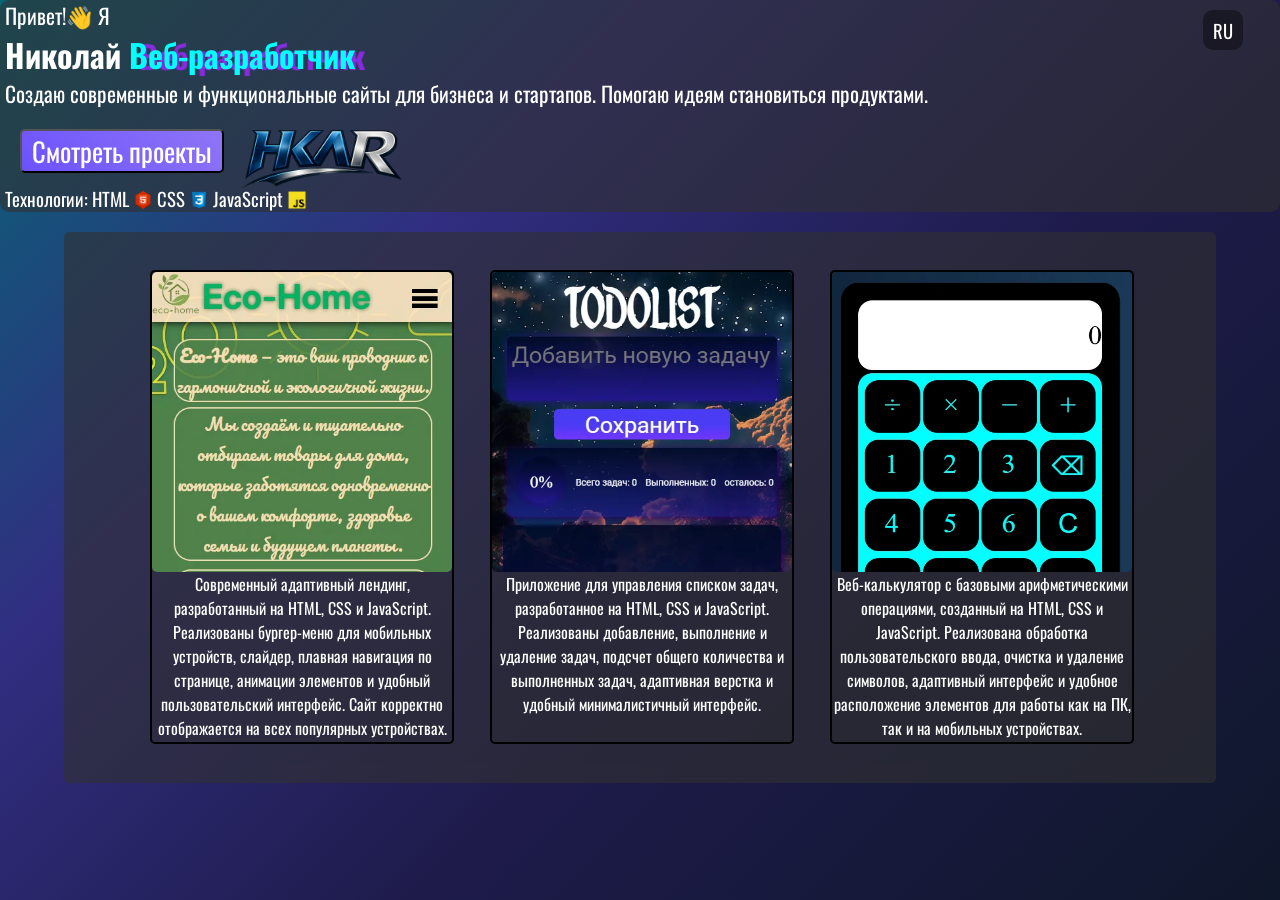
==== index.html @ ceb60991 "first commit" ====
<!DOCTYPE html>
<html lang="ru">
<head>
    <meta charset="UTF-8">
    <meta name="viewport" content="width=device-width, initial-scale=1.0">
    <link rel="stylesheet" href="style.css">
    <link rel="shortcut icon" href="assets/image/MyLogo.png" type="image/x-icon">
    <title>HI! I Web Developer</title>
</head>
<body>
    <div id="MainBackground"></div>
<header>
    <div id="headerbackground"></div>
    <div id="TranslateBtn">RU</div>
    <div id="imgLogo"></div>
    <p id="HiText" style="margin-left: 5px;" class="whiteText">Привет!👋 Я</p>
    <h1 style="margin-left: 5px;" class="whiteText"><span id="MyNameText">Николай</span> <span id="TextWebDeveloper">Веб-разработчик</span></h1>
    <p id="WhatIdotext" style="margin-left: 5px;" class="whiteText">Создаю современные и функциональные сайты для бизнеса и стартапов. Помогаю идеям становиться продуктами.</p>
    <a href="#MyProjects"><button id="btnSeeProjects" class="whiteText">Смотреть проекты</button></a>

    <div id="technologiesBox"><p style="margin-left: 5px;" id="technologyText" class="whiteText">Технологии: HTML <span><img style="height: 20px;position: relative; top: 3px;" src="assets/image/Html_logo.webp" alt=""></span> CSS <span><img style="height: 20px;position: relative; top: 3px;" src="assets/image/Css_logo.webp" alt=""></span> JavaScript <span><img style="height: 20px;position: relative; top: 3px;" src="assets/image/JS_logo.webp" alt=""></span></p></div>
</header>
<section id="MyProjects">
<a href="assets/myPages/landing_Eco_Home/index.html"><div id="Project1" class="project"><div id="Project1pic" class="picInProject"></div><p id="TextInProject1" class="TextInProjects">Современный адаптивный лендинг, разработанный на HTML, CSS и JavaScript. Реализованы бургер-меню для мобильных устройств, слайдер, плавная навигация по странице, анимации элементов и удобный пользовательский интерфейс. Сайт корректно отображается на всех популярных устройствах.</p></div></a>
<a href="assets/myPages/TodoList/index.html"><div id="Project2" class="project"><div id="Project2pic" class="picInProject"></div><p id="TextInProject2" class="TextInProjects">Приложение для управления списком задач, разработанное на HTML, CSS и JavaScript. Реализованы добавление, выполнение и удаление задач, подсчет общего количества и выполненных задач, адаптивная верстка и удобный минималистичный интерфейс.</p></div></a>
<a href="assets/myPages/calc_html_css_js/index.html"><div id="Project3" class="project"><div id="Project3pic" class="picInProject"></div><p id="TextInProject3" class="TextInProjects">Веб-калькулятор с базовыми арифметическими операциями, созданный на HTML, CSS и JavaScript. Реализована обработка пользовательского ввода, очистка и удаление символов, адаптивный интерфейс и удобное расположение элементов для работы как на ПК, так и на мобильных устройствах.</p></div></a>
</section>
</body>
<script src="main.js"></script>
</html>
---- style.css ----
*{
    margin: 0;
    padding: 0;
    box-sizing: content-box;
}
a{
    all: unset;
    cursor: pointer;
}
:root{
    --main_opacity: 0;
    --textShadow_angle: 10px 1px;
}
@font-face {
    font-family:Oswald;
    src: url(assets/fonts/Oswald.woff2) format("woff2");
}
#MainBackground{
    position: fixed;
    height: 100%;
    width: 100%;
    z-index: -999;
    background: linear-gradient(-45deg,
        #0f172a 0%,
        #1e1b4b 40%,
        #312e81 70%,
        #076575 100%)

}
#MainBackground::before{
    content: "";
    position: fixed;
    height: 100%;
    width: 100%;
    z-index: -998;
    transition: 2s;
    opacity: var(--main_opacity);
    background: linear-gradient(45deg,
        #0f172a 0%,
        #1e1b4b 40%,
        #312e81 70%,
        #076575 100%)
}

#TextWebDeveloper{
    color: cyan;
    text-shadow: var(--textShadow_angle) 1px blueviolet;
    transition: 2s;
}
#headerbackground{
    position:absolute;
    height: 100%;
    width: 100%;
    z-index: -998;
    background-color: rgba(49, 49, 49, 0.599);
    border-radius: 9px;
}
.whiteText{
    color: white;
    font-family: Oswald;
}
#btnSeeProjects{
    position: relative;
    left: 20px;
    margin-top: 20px;
    height: 40px;
    width: 200px;
    border-radius: 5px;
    font-size: 20pt;
    background: linear-gradient(45deg,rgb(108, 82, 253),rgb(142, 117, 246));
    transition: 0.5s;
}
#HiText{
    font-size: 16pt;
}
#WhatIdotext{
    font-size: 16pt;
}
#btnSeeProjects:hover{
    transform: scale(1.1);
    box-shadow: 10px 10px 0px rgb(133, 45, 219);
}
#technologyText{
    margin-top: 12px;
    font-size: 14pt;

}
header{
    position: relative;
    width: 100%;
}
#MyProjects {
    display: grid;
    grid-template-columns: repeat(auto-fit, 300px);
    justify-content: center;
    align-content: start;          
    min-height: 100%;
    padding: 3% 0;
    width: 90%;
    margin: 20px auto;             
    background-color: rgba(49, 49, 49, 0.599);
    border-radius: 5px;
    gap: 40px;
}

.project {
    position: relative;            
    height: 470px;
    width: 300px;
    background-color: rgba(49, 49, 49,0.2);
    border: 2px solid;
    border-radius: 5px;
    transition: 0.5s;
    cursor: pointer;
}
.project:hover {
    transform: scale(1.1);
}
.picInProject{
      position: relative;            
    height: 300px;
    width: 300px;
    background-color: black;
    border-radius: 5px; 
    justify-self: center; 
}
.TextInProjects{
    color: white;
    text-align: center;
    font-size: 12pt;
    font-family:Oswald ;
}
#imgLogo{
    position: absolute;
    height: 200px;
    width: 200px;
    background-image: url(assets/image/MyLogo.png);
    background-size: cover;
    left: 70%;
}
#Project1pic{
    background-image: url(assets/image/ProjectOne.webp);
    background-size: cover;

}
#Project2pic{
    background-image: url(assets/image/ProjectTwo.webp);
    background-size: cover;

}
#Project3pic{
    background-image: url(assets/image/ProjectThree.webp);
    background-size: cover;

}
#TranslateBtn{
    display: flex;
    justify-content: center;
    align-items: center;
    font-size: 14pt;
    color: white;
    cursor: pointer;
    user-select: none;
    position: absolute;
    height: 40px;
    width: 40px;
    left: 95%;
    top: 10px;
    font-family: Oswald;
    background-color: rgba(3, 3, 3, 0.409);
    border-radius: 10px;
    transition: 0.5s;
    z-index: 90;
}
#TranslateBtn:hover{
    transform: scale(1.1);
}

@media (max-width: 1320px) and (min-width: 714px) {
    #imgLogo{
    position: absolute;
    top: 60px;
    height: 200px;
    width: 200px;
    background-image: url(assets/image/MyLogo.png);
    background-size: cover;
    left: 220px;
}
#TranslateBtn{
    position: absolute;
    height: 40px;
    width: 40px;
    left: 94%;
    top: 10px;
}
}
@media (max-width: 943px) {
#imgLogo{
    position: absolute;
    top: 95px;
    height: 200px;
    width: 200px;
    background-image: url(assets/image/MyLogo.png);
    background-size: cover;
    left: 220px;
}
#TranslateBtn{
    position: absolute;
    height: 40px;
    width: 40px;
    left: 90%;
    top: 10px;
}
}
@media (max-width: 420px) {
#imgLogo{
display: none;
}
}
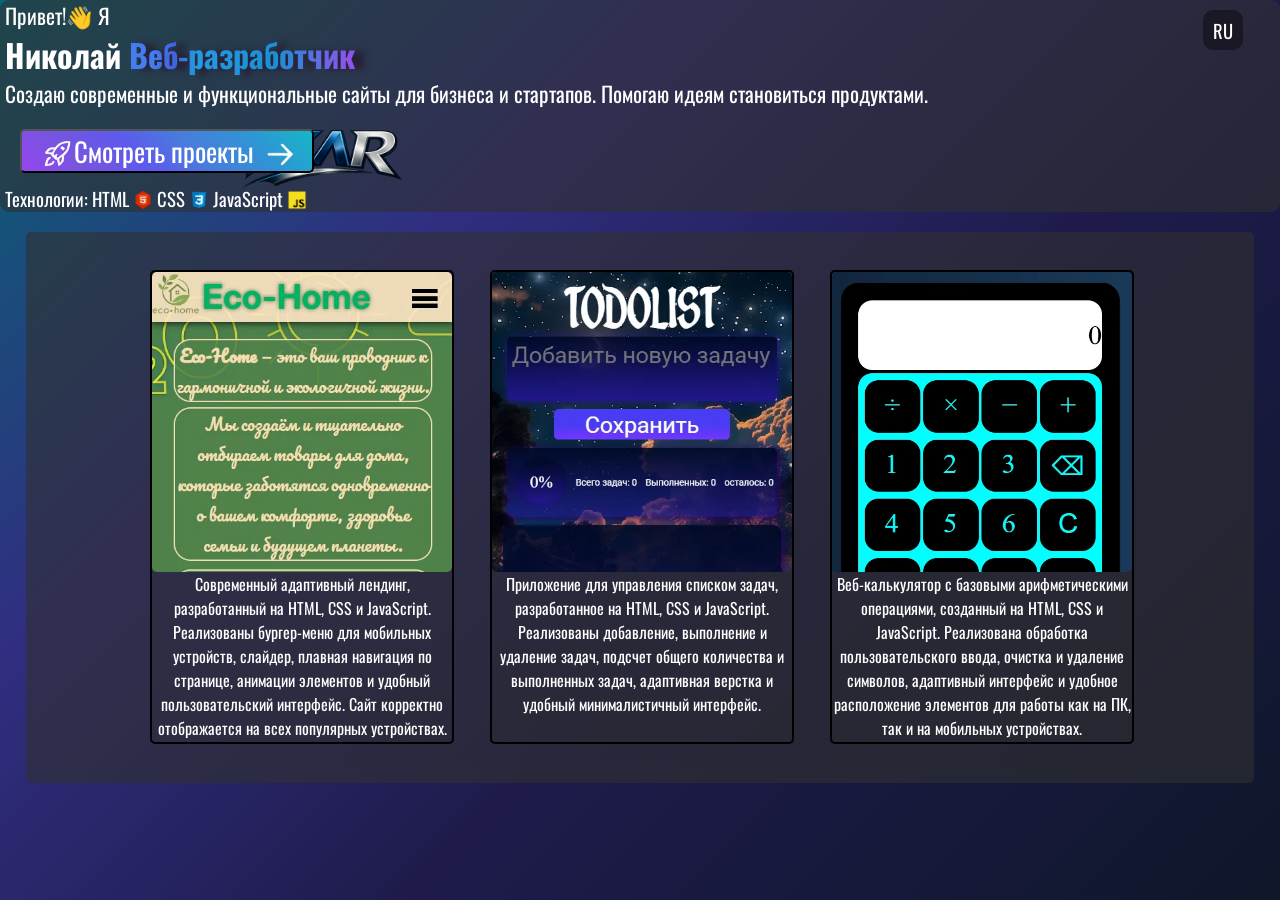
==== commit 61e7cfa7: "Redesign1.0" ====
--- a/index.html
+++ b/index.html
@@ -16,7 +16,7 @@
     <p id="HiText" style="margin-left: 5px;" class="whiteText">Привет!👋 Я</p>
     <h1 style="margin-left: 5px;" class="whiteText"><span id="MyNameText">Николай</span> <span id="TextWebDeveloper">Веб-разработчик</span></h1>
     <p id="WhatIdotext" style="margin-left: 5px;" class="whiteText">Создаю современные и функциональные сайты для бизнеса и стартапов. Помогаю идеям становиться продуктами.</p>
-    <a href="#MyProjects"><button id="btnSeeProjects" class="whiteText">Смотреть проекты</button></a>
+    <a href="#MyProjects"><button id="btnSeeProjects" class="whiteText"><div id="imgRocket"></div>Смотреть проекты <div id="imgRigjtArrow"></div></button></a>
 
     <div id="technologiesBox"><p style="margin-left: 5px;" id="technologyText" class="whiteText">Технологии: HTML <span><img style="height: 20px;position: relative; top: 3px;" src="assets/image/Html_logo.webp" alt=""></span> CSS <span><img style="height: 20px;position: relative; top: 3px;" src="assets/image/Css_logo.webp" alt=""></span> JavaScript <span><img style="height: 20px;position: relative; top: 3px;" src="assets/image/JS_logo.webp" alt=""></span></p></div>
 </header>
--- a/style.css
+++ b/style.css
@@ -43,9 +43,13 @@
 }
 
 #TextWebDeveloper{
-    color: cyan;
-    text-shadow: var(--textShadow_angle) 1px blueviolet;
-    transition: 2s;
+  /* background: linear-gradient(90deg, rgb(62, 130, 242), rgb(32, 153, 211), rgb(163, 79, 242)); */
+  background: linear-gradient(90deg,rgb(69, 125, 240) 10% ,rgb(67, 98, 224) 20%,rgb(36, 154, 228) 30%,rgb(28, 143, 211),rgb(150, 79, 235));
+  -webkit-background-clip: text;
+  background-clip: text;
+  -webkit-text-fill-color: transparent;
+  filter: drop-shadow(var(--textShadow_angle) 3px rgb(38, 27, 49));
+  transition: 2s;
 }
 #headerbackground{
     position:absolute;
@@ -64,10 +68,10 @@
     left: 20px;
     margin-top: 20px;
     height: 40px;
-    width: 200px;
+    width: 290px;
     border-radius: 5px;
     font-size: 20pt;
-    background: linear-gradient(45deg,rgb(108, 82, 253),rgb(142, 117, 246));
+    background: linear-gradient(45deg,rgb(149, 70, 239),rgb(118, 85, 223),rgb(93, 90, 237),rgb(70, 127, 220),rgb(46, 150, 212),rgb(21, 184, 199));
     transition: 0.5s;
 }
 #HiText{
@@ -79,6 +83,28 @@
 #btnSeeProjects:hover{
     transform: scale(1.1);
     box-shadow: 10px 10px 0px rgb(133, 45, 219);
+}
+#imgRigjtArrow{
+    margin-top: -20px;
+    position: relative;
+    display: inline-block;
+    top: 12px;
+    height: 40px;
+    width: 40px;
+    background-image: url(assets/image/ArrowRight.webp);
+    background-size: cover;
+
+}
+#imgRocket{
+    margin-top: -20px;
+    position: relative;
+    display: inline-block;
+    top: 12px;
+    height: 40px;
+    width: 40px;
+    background-image: url(assets/image/Rocket.webp);
+    background-size: cover;
+
 }
 #technologyText{
     margin-top: 12px;
@@ -95,7 +121,7 @@
     justify-content: center;
     align-content: start;          
     min-height: 100%;
-    padding: 3% 0;
+    padding: 3%;
     width: 90%;
     margin: 20px auto;             
     background-color: rgba(49, 49, 49, 0.599);
@@ -216,4 +242,12 @@
 #imgLogo{
 display: none;
 }
-}
+#TranslateBtn{
+    position: absolute;
+    height: 40px;
+    width: 40px;
+    left: 85%;
+    top: 10px;
+}
+
+}
